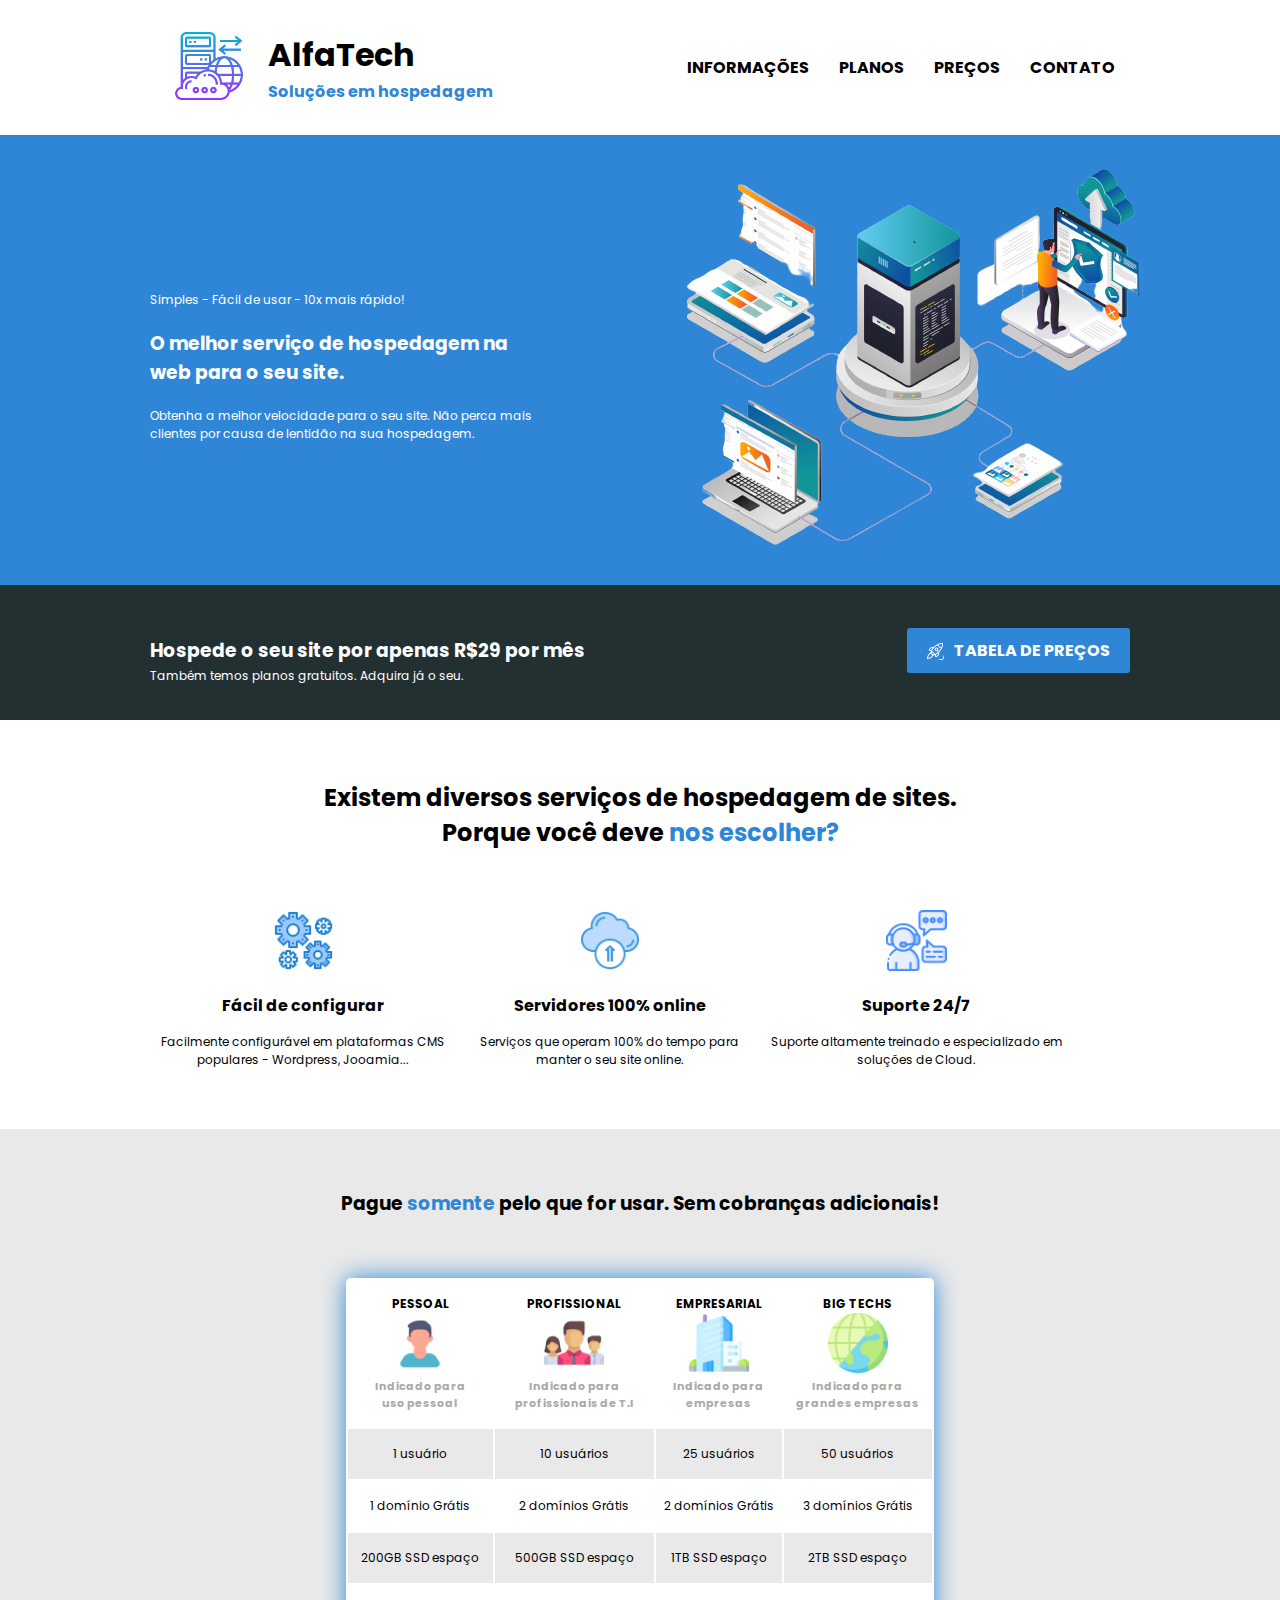
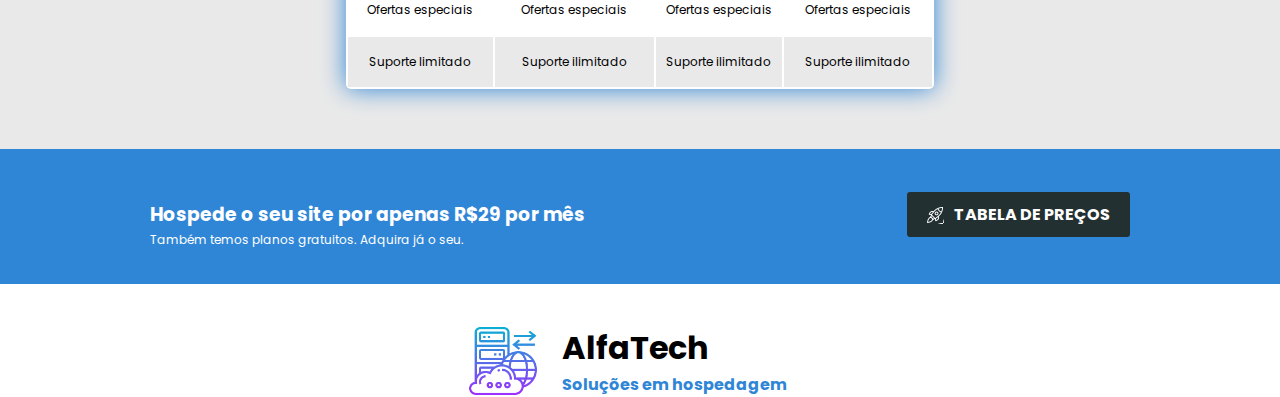
==== index.html @ 06e89ee2 "first commit" ====
<!DOCTYPE html>
<html lang="pt-br">
  <head>
    <meta charset="UTF-8" />
    <meta http-equiv="X-UA-Compatible" content="IE=edge" />
    <meta name="viewport" content="width=device-width, initial-scale=1.0" />
    <link rel="stylesheet" href="style.css" />
    <link rel="preconnect" href="https://fonts.googleapis.com" />
    <link rel="preconnect" href="https://fonts.gstatic.com" crossorigin />
    <link
      href="https://fonts.googleapis.com/css2?family=Poppins:wght@400;500;600;700;800;900&display=swap"
      rel="stylesheet"
    />
    <title>Alfa Tech</title>
  </head>
  <body>
    <header>
      <div class="topo limita-area">
        <div class="logo">
          <figure class="img-logo">
            <img src="img/logo-icone.png" alt="" />
          </figure>
          <div class="desc-logo">
            <h1>AlfaTech</h1>
            <span>Soluções em hospedagem</span>
          </div>
        </div>

        <div class="menu-bar">
          <ul>
            <li><a href="#sobre">INFORMAÇÕES</a></li>
            <li><a href="#planos">PLANOS</a></li>
            <li><a href="#precos">PREÇOS</a></li>
            <li><a href="#contato">CONTATO</a></li>
          </ul>
        </div>
      </div>
    </header>

    <section class="banner">
      <div class="content-banner limita-area">
        <div class="left-area">
          <p>Simples - Fácil de usar - 10x mais rápido!</p>
          <h3>O melhor serviço de hospedagem na web para o seu site.</h3>
          <p>
            Obtenha a melhor velocidade para o seu site. Não perca mais clientes
            por causa de lentidão na sua hospedagem.
          </p>
        </div>
        <div class="right-area">
          <figure>
            <img src="img/imagem-banner.png" alt="" />
          </figure>
        </div>
      </div>
    </section>

    <section class="anuncio">
      <div class="limita-area">
        <div class="flex">
          <div class="desc-anuncio">
            <h3>Hospede o seu site por apenas R$29 por mês</h3>
            <p>Também temos planos gratuitos. Adquira já o seu.</p>
          </div>
          <div class="btn-anuncio">
            <a href="#">TABELA DE PREÇOS</a>
          </div>
        </div>
      </div>
    </section>

    <section id="sobre" class="limita-area">
      <div class="titulo-sobre">
        <h3>
          Existem diversos serviços de hospedagem de sites. <br />
          Porque você deve
          <span class="destaque-texto">nos escolher?</span>
        </h3>
      </div>

      <div class="box-cards">
        <div class="card">
          <figure class="img-card">
            <img src="img/icone-engrenagens.png" alt="" />
          </figure>
          <div class="desc-card">
            <h4>Fácil de configurar</h4>
            <p>
              Facilmente configurável em plataformas CMS populares - Wordpress,
              Jooamia...
            </p>
          </div>
        </div>

        <div class="card">
          <figure class="img-card">
            <img src="img/cloud-icone.png" alt="" />
          </figure>
          <div class="desc-card">
            <h4>Servidores 100% online</h4>
            <p>
              Serviços que operam 100% do tempo para manter o seu site online.
            </p>
          </div>
        </div>

        <div class="card">
          <figure class="img-card">
            <img src="img/icone-suporte.png" alt="" />
          </figure>
          <div class="desc-card">
            <h4>Suporte 24/7</h4>
            <p>
              Suporte altamente treinado e especializado em soluções de Cloud.
            </p>
          </div>
        </div>
      </div>
    </section>

    <section id="planos">
      <div class="limita-area">
        <div class="desc-planos">
          <h3>
            Pague <span class="destaque-texto">somente</span> pelo que for usar.
            Sem cobranças adicionais!
          </h3>
        </div>
        <div class="tabela-planos">
          <table class="tabela">
            <thead class="topo-tabela">
              <tr class="linha-topo-tabela">
                <th class="coluna-topo-tabela">
                  PESSOAL
                  <figure>
                    <img src="img/pessoal-icone.png" alt="" width="60" />
                    <figcaption>Indicado para uso pessoal</figcaption>
                  </figure>
                </th>
                <th>
                  PROFISSIONAL
                  <figure>
                    <img src="img/equipe-icone.png" alt="" width="60" />
                    <figcaption>Indicado para profissionais de T.I</figcaption>
                  </figure>
                </th>
                <th>
                  EMPRESARIAL
                  <figure>
                    <img src="img/empresa-icone.png" alt="" width="60" />
                    <figcaption>Indicado para empresas</figcaption>
                  </figure>
                </th>
                <th>
                  BIG TECHS
                  <figure>
                    <img src="img/big-tech.png" alt="" width="60" />
                    <figcaption>Indicado para grandes empresas</figcaption>
                  </figure>
                </th>
              </tr>
            </thead>

            <tbody>
              <tr>
                <td>1 usuário</td>
                <td>10 usuários</td>
                <td>25 usuários</td>
                <td>50 usuários</td>
              </tr>

              <tr>
                <td>1 domínio Grátis</td>
                <td>2 domínios Grátis</td>
                <td>2 domínios Grátis</td>
                <td>3 domínios Grátis</td>
              </tr>

              <tr>
                <td>200GB SSD espaço</td>
                <td>500GB SSD espaço</td>
                <td>1TB SSD espaço</td>
                <td>2TB SSD espaço</td>
              </tr>

              <tr>
                <td>Ofertas especiais</td>
                <td>Ofertas especiais</td>
                <td>Ofertas especiais</td>
                <td>Ofertas especiais</td>
              </tr>

              <tr>
                <td>Suporte limitado</td>
                <td>Suporte ilimitado</td>
                <td>Suporte ilimitado</td>
                <td>Suporte ilimitado</td>
              </tr>
            </tbody>
          </table>
        </div>
      </div>
    </section>

    <section class="anuncio-dois">
      <div class="limita-area">
        <div class="flex">
          <div class="desc-anuncio">
            <h3>Hospede o seu site por apenas R$29 por mês</h3>
            <p>Também temos planos gratuitos. Adquira já o seu.</p>
          </div>
          <div class="btn-anuncio-dois">
            <a href="#">TABELA DE PREÇOS</a>
          </div>
        </div>
      </div>
    </section>

    <footer id="contato">
        <div class="bot limita-area">
            <div class="logo">
              <figure class="img-logo">
                <img src="img/logo-icone.png" alt="" />
              </figure>
              <div class="desc-logo">
                <h1>AlfaTech</h1>
                <span>Soluções em hospedagem</span>
              </div>
            </div>


    </footer>
  </body>
</html>
---- style.css ----
*{
    margin: 0;
    padding: 0;
    box-sizing: border-box;
    font-family: poppins;
}

header{
    height: 15vh;
    width: 100%;
}

.topo{
    display: flex;
    justify-content: space-between;
    align-items: center;
    height: 100%;
}
.img-logo{
    display: flex;
    align-items: center;
    justify-content: center;
    width: 30%;
    height: 100%;
}
.img-logo img{
    width: 70px;
    object-fit: cover;
}
.limita-area{
    width: 100%;
    max-width: 980px;
    margin: 0 auto;
}
.logo{
    display: flex;
    width: 40%;
}
.desc-logo{
    display: flex;
    flex-direction: column;
    width: 250px;
}
ul,li{
    display: flex;
    list-style: none;
}
.menu-bar a{
    padding: 15px;
    text-decoration: none;
    font-weight: bold;
    color: #000;
}
.menu-bar a:hover{
    background-color: #2f86d6;
    color: #fff;
    border-radius: 5px;
}
.desc-logo span{
    color: #2f86d6;
    font-weight: bold;
}


/* Estilo do banner */


.banner{
    width: 100%;
    background-color: #2f86d6;
    height: 450px;
    
}
.left-area{
    width: 50%;
}
.left-area p, h3{
    width: 80%;
    color: #fff;
    margin: 20px 0;
}
.left-area p{
    font-size: 12px;
}
.right-area{
    width: 50%;
}
.content-banner{
    display: flex;
    align-items: center;
    justify-content: center;
}

/* anuncio tabelas */

.anuncio, .anuncio-dois{
    display: flex;
    align-items: center;
    justify-content: space-between;
    background-color: #233032;
    width: 100%;
    height: 15vh;
}
.anuncio-dois{
    background-color: #2f86d6;
}
.anuncio-dois a{
    background-color: #233032;
}
.desc-anuncio{
    width: 60%;
    line-height: 5px;
    color: #fff;
}
.desc-anuncio p{
    font-size: 12px;
}
.flex{
    display: flex;
    justify-content: space-between;
}

.btn-anuncio a, .btn-anuncio-dois a{
    display: flex;
    padding: 10px 20px;
    text-decoration: none;
    color: #fff;
    background-color: #2f86d6;
    border-radius: 3px;
    font-weight: bold;
}
.btn-anuncio-dois a{
    background-color: #233032;
}
.btn-anuncio a::before, .btn-anuncio-dois a::before{
    content: "";
    background-image: url('img/icone-foguete.png');
    width: 17px;
    height: 17px;
    margin-right: 10px;
    margin-top: 5px;
}

/* Section SOBRE */

#sobre{
    display: flex;
    flex-direction: column;
    width: 100%;

}
.titulo-sobre{
    display: flex;
    justify-content: center;
}
.titulo-sobre h3{
    color: #000;
    margin: 60px 0px;
    font-size: 24px;
    text-align: center;
}
.destaque-texto{
    color: #2f86d6;
}
.box-cards{
    width: 100%;
    margin-bottom: 60px;
    display: flex;
    flex-wrap: wrap;
}
.card{
    width: calc(100%/3 - 20px);
    display: flex;
    flex-direction: column;
    justify-content: center;
    align-items: center;
    text-align: center;
}
.img-card img{
    width: 20%;
    margin-bottom: 15px;
}
.desc-card h4{
    margin-bottom: 15px;
}
.desc-card p{
    font-size: 12px;
}


/* section PLANOS */
#planos{
    background-color: #e9e9e9;
    width: 100%;
}
.desc-planos{
    display: flex;
    justify-content: center;
}
.desc-planos h3{
    text-align: center;
    color: #000;
    margin: 60px 0;
}
.tabela-planos{
    display: flex;
    justify-content: center;
    width: 100%;
}
/* .tabela-planos figure img{
    width: 50%;
    object-fit: cover;
} */
.linha-topo-tabela{
    width: 100%;
    padding: 15px;
}
.coluna-topo-tabela{
    width: 25%;
    padding: 15px 25px;
}
table{
    width: 60%;
    text-align: center;
    font-size: 12px;
    box-shadow: 0px 0px 25px 0px #2f86d6;
    margin-bottom: 60px;
}
figcaption{
    font-size: 11px;
    color: #aaaaaa;
}
.tabela{
    background-color: #fff;
    border-radius: 5px;
}
tr, td, th{
    height: 50px;
    border: 0;
}
tbody tr:nth-of-type(odd){
    background-color: #e9e9e9;
}

/* Rodape */
footer{
    width: 100%;
    margin-top: 40px;
}
.bot{
    width: 100%;
    display: flex;
    justify-content: center;
}
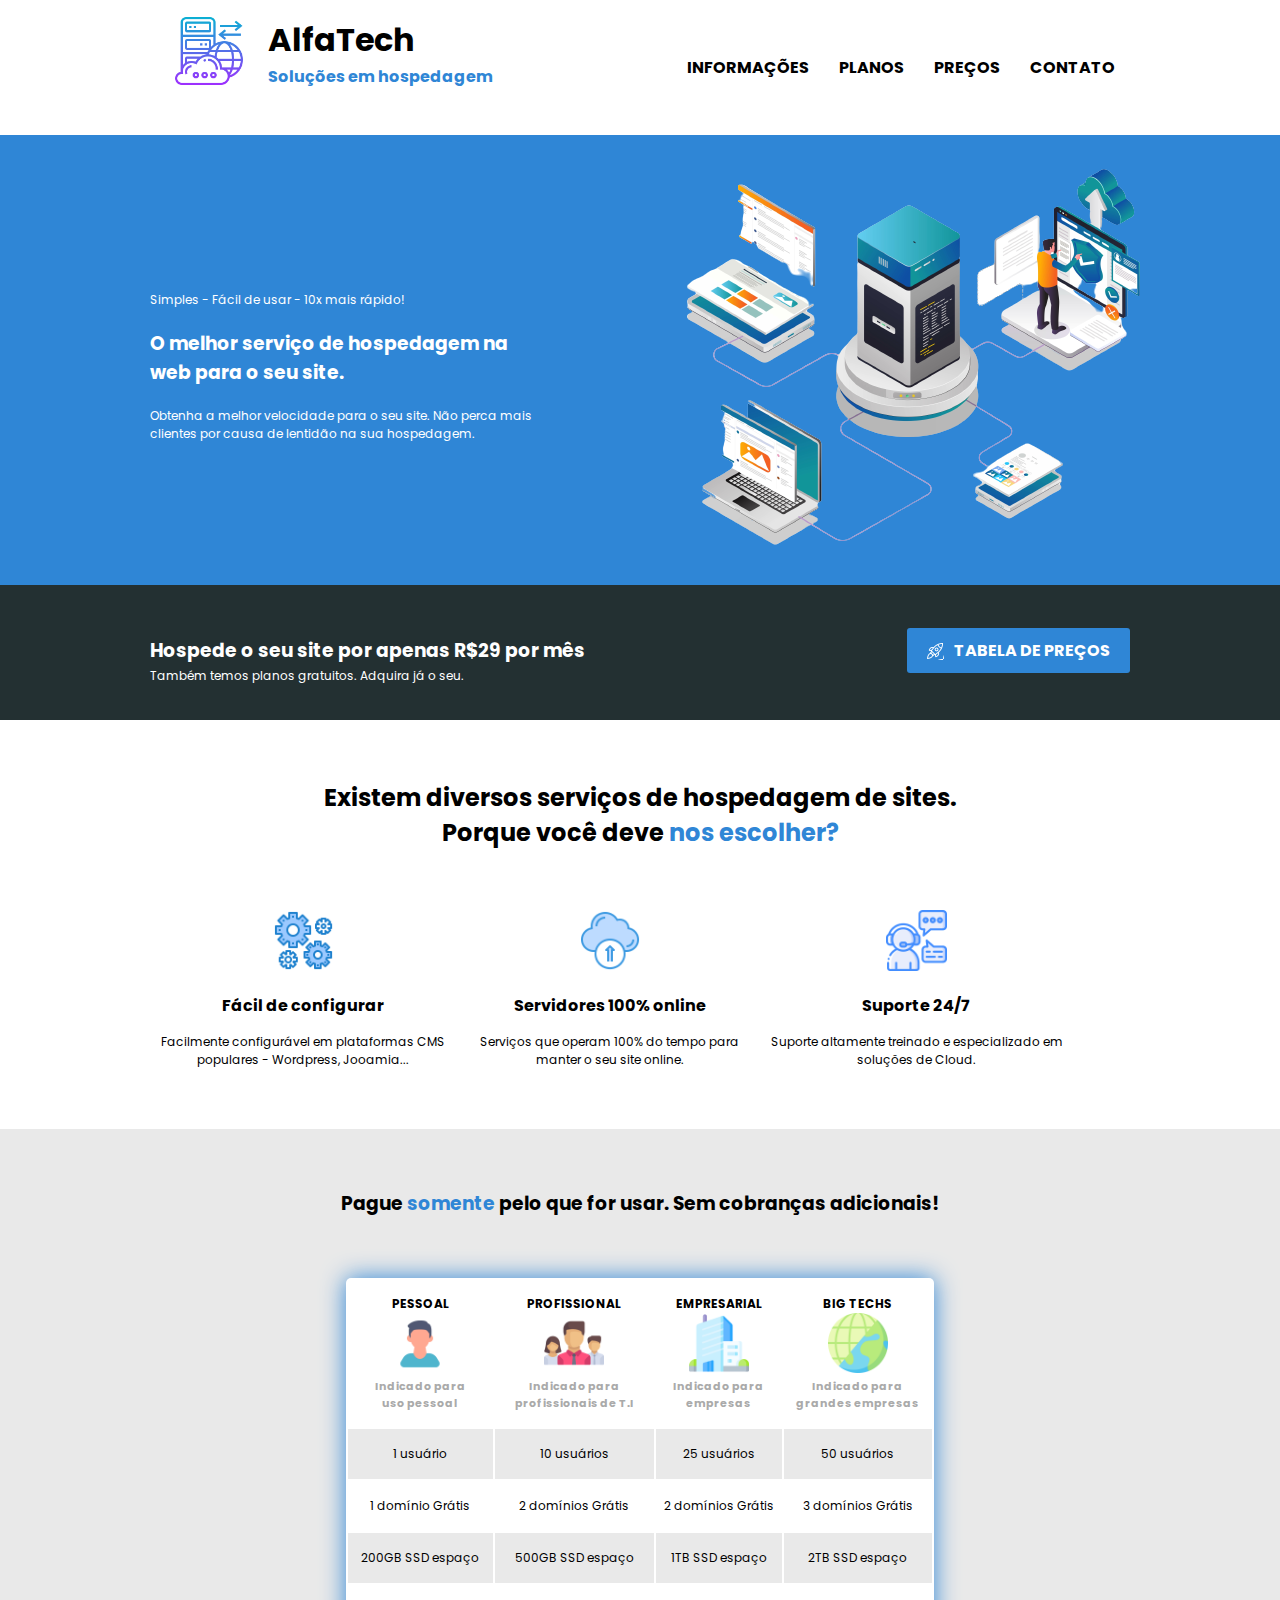
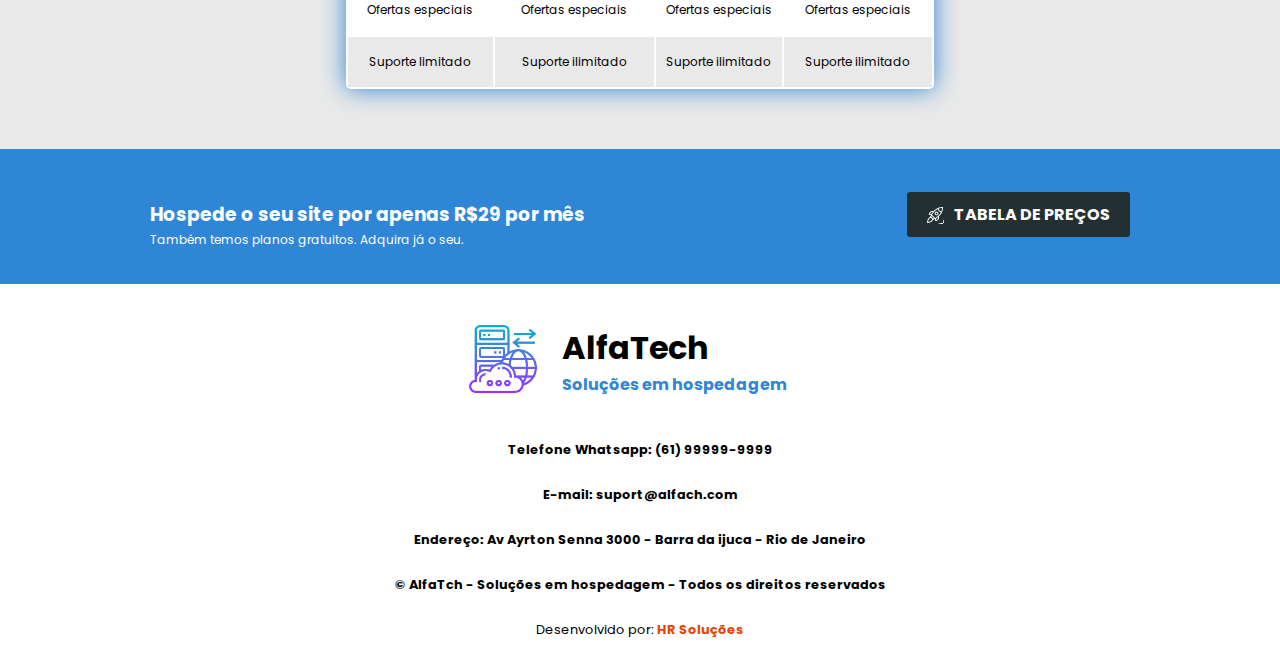
==== commit 2d2b9d8b: "update" ====
--- a/index.html
+++ b/index.html
@@ -228,6 +228,14 @@
               </div>
             </div>
 
+            <div class="desc-footer">
+            <h4>Telefone  Whatsapp: (61) 99999-9999</h4>
+            <h4>E-mail: suport@alfach.com</h4>
+            <h4>Endereço: Av Ayrton Senna 3000 - Barra da ijuca - Rio de Janeiro</h4>
+            <h4>&copy; AlfaTch - Soluções em hospedagem - Todos os direitos reservados</h4>
+
+            <p>Desenvolvido por: <span class="dev">HR Soluções</span></p>
+          </div>
 
     </footer>
   </body>
--- a/style.css
+++ b/style.css
@@ -35,6 +35,7 @@
 .logo{
     display: flex;
     width: 40%;
+    margin-bottom: 30px;
 }
 .desc-logo{
     display: flex;
@@ -243,6 +244,7 @@
 }
 
 /* Rodape */
+
 footer{
     width: 100%;
     margin-top: 40px;
@@ -251,4 +253,23 @@
     width: 100%;
     display: flex;
     justify-content: center;
+    flex-direction: column;
+    align-items: center;
+    
+}
+#contato{
+    display: flex;
+    justify-content: center;
+    align-items: center;
+    flex-direction: column;
+}
+.desc-footer{
+    text-align: center;
+    line-height: 45px;
+    font-size: .8em;
+}
+.dev{
+    color: #e64404;
+    font-size: 1em;
+    font-weight: bold;
 }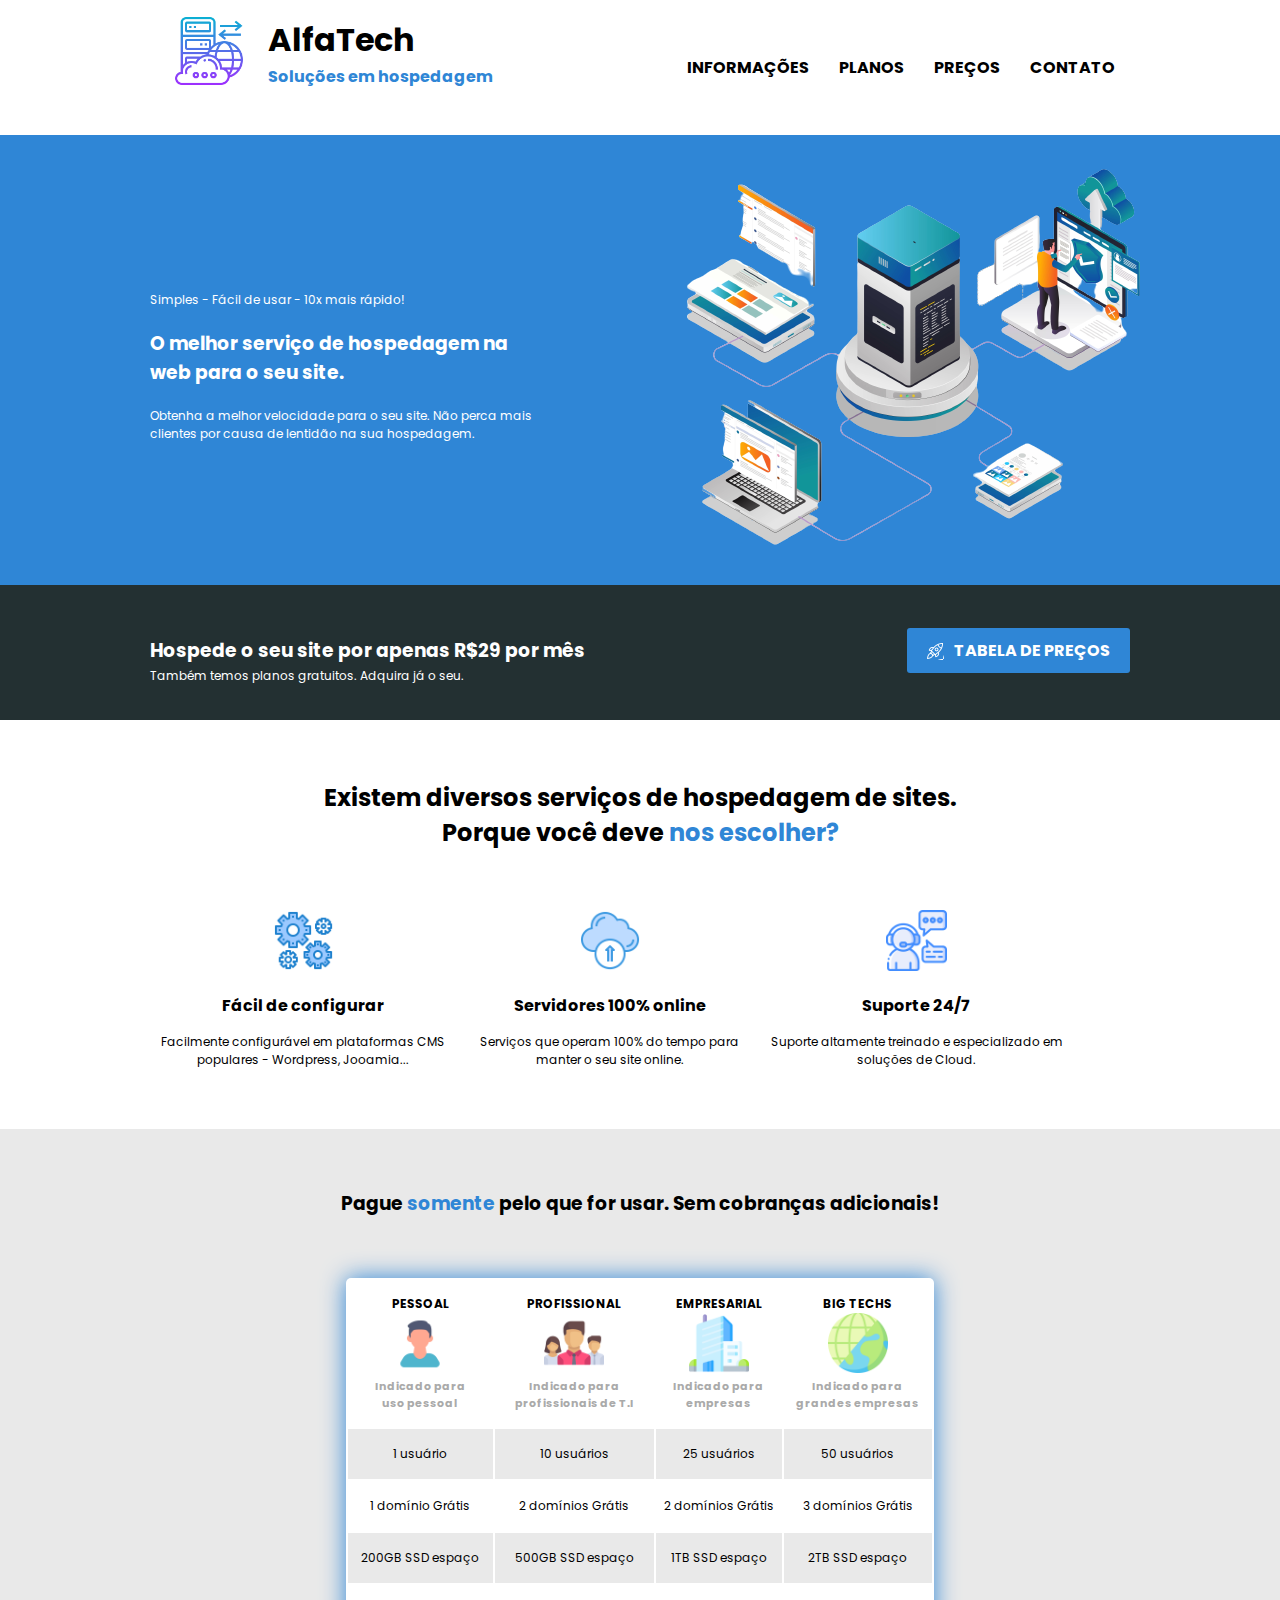
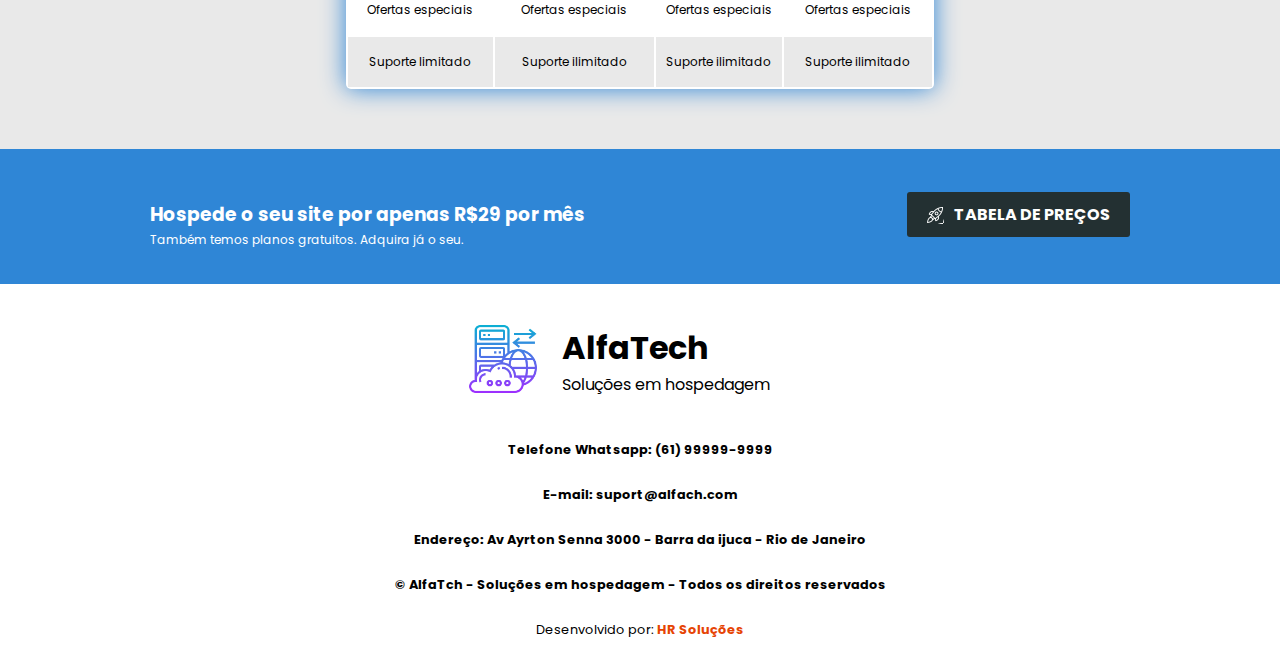
==== commit fdbee127: "Add files via upload" ====
--- a/index.html
+++ b/index.html
@@ -22,7 +22,7 @@
           </figure>
           <div class="desc-logo">
             <h1>AlfaTech</h1>
-            <span>Soluções em hospedagem</span>
+            <span class="destaque-texto-logo">Soluções em hospedagem</span>
           </div>
         </div>
 
@@ -30,7 +30,7 @@
           <ul>
             <li><a href="#sobre">INFORMAÇÕES</a></li>
             <li><a href="#planos">PLANOS</a></li>
-            <li><a href="#precos">PREÇOS</a></li>
+            <li><a href="precos.html">PREÇOS</a></li>
             <li><a href="#contato">CONTATO</a></li>
           </ul>
         </div>
@@ -63,7 +63,7 @@
             <p>Também temos planos gratuitos. Adquira já o seu.</p>
           </div>
           <div class="btn-anuncio">
-            <a href="#">TABELA DE PREÇOS</a>
+            <a href="precos.html">TABELA DE PREÇOS</a>
           </div>
         </div>
       </div>
@@ -210,7 +210,7 @@
             <p>Também temos planos gratuitos. Adquira já o seu.</p>
           </div>
           <div class="btn-anuncio-dois">
-            <a href="#">TABELA DE PREÇOS</a>
+            <a href="precos.html">TABELA DE PREÇOS</a>
           </div>
         </div>
       </div>
--- a/style.css
+++ b/style.css
@@ -57,7 +57,7 @@
     color: #fff;
     border-radius: 5px;
 }
-.desc-logo span{
+.destaque-texto-logo{
     color: #2f86d6;
     font-weight: bold;
 }
@@ -231,6 +231,10 @@
     font-size: 11px;
     color: #aaaaaa;
 }
+th:hover, td:hover{
+    background-color: #2f86d6;
+    color: #fff;
+}
 .tabela{
     background-color: #fff;
     border-radius: 5px;
@@ -272,4 +276,112 @@
     color: #e64404;
     font-size: 1em;
     font-weight: bold;
+}
+
+/* CSS da página de preços */
+
+.topo-precos{
+    background-color: #2f86d6;
+}
+.destaque-texto-precos{
+    color: #fff;
+    font-weight: bold;
+}
+.menu-bar-precos a{
+    padding: 15px;
+    text-decoration: none;
+    font-weight: bold;
+    color: #fff;
+}
+.menu-bar-precos a:hover{
+    background-color: #233032;
+    border-radius: 5px;
+}
+.tabela-precos{
+    display: flex;
+    justify-content: center;
+    width: 100%;
+    margin: 80px 0;
+}
+.column-table, .first-column-table{
+    display: flex;
+    justify-content: center;
+    align-items: center;
+    flex-direction: column;
+    line-height: 10px;
+    text-align: center;
+    width: 100%;
+}
+.column-table span,
+.first-column-table span{
+    font-size: 10px;
+    font-weight: normal;
+    color: #aaaaaa;
+}
+.column-table h3,
+.first-column-table h3{
+    font-size: 24px;
+    color: #000;
+}
+
+.second-column-table,
+.third-column-table,
+.four-column-table,
+.fift-column-table{
+    width: 17%;
+    padding: 10px 0;
+}
+.first-column-table{
+    visibility: hidden;
+}
+.center{
+    text-align: center;
+}
+.bolinha{
+    width: 15px;
+  height: 15px;
+  background-color: #2f86d6;
+  border-radius: 50%;
+  display: inline-block;
+}
+td:hover .bolinha {
+    background-color: white;
+  }
+
+
+  /* Footer preços */
+#rodape-precos{
+    display: flex;
+    align-items: center;
+    justify-content: center;
+    flex-direction: column;
+    height: 20vh;
+    width: 100%;
+    background-color: #2f86d6;
+}
+.topo-footer{
+    display: flex;
+    justify-content: center;
+    flex-direction: column;
+    align-items: center;
+    width: 100%;
+    height: 80%;
+    
+}
+.destaque-texto-footer{
+    color: #fff;
+    font-weight: bold;
+}
+.par-footer{
+    text-align: center;
+    color: #fff;
+}
+.dev-footer{
+    display: flex;
+    justify-content: center;
+    align-items: center;
+    text-align: center;
+    background-color: #fff;
+    width: 100%;
+    height: 20%;
 }